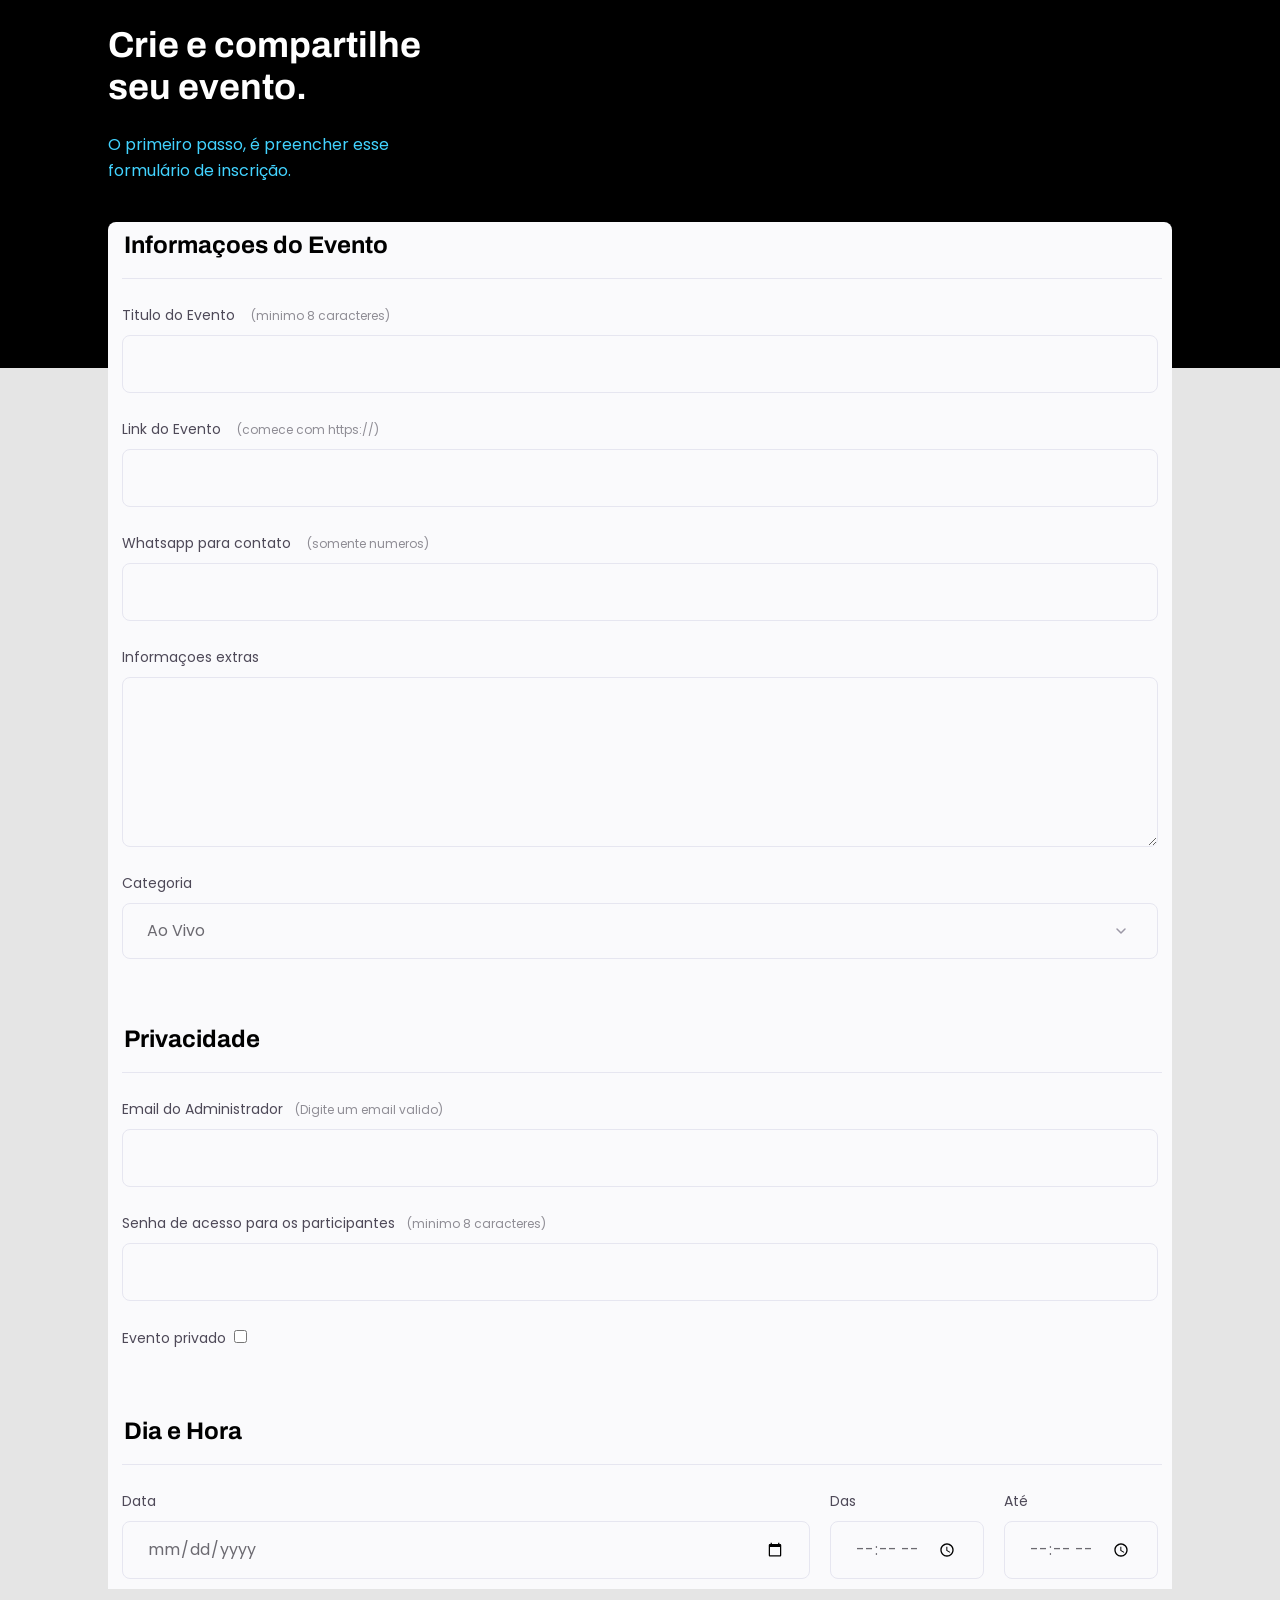
==== index.html @ 27adec73 "Add files via upload" ====
<!DOCTYPE html>
<html lang="pt-br">
<head>
    <link rel="preconnect" href="https://fonts.googleapis.com">
    <link rel="preconnect" href="https://fonts.gstatic.com" crossorigin>
    <meta charset="UTF-8">
    <meta name="viewport" content="width=device-width, initial-scale=1.0">
    <title>Crie seu evento</title>
    <link href="https://fonts.googleapis.com/css2?family=Archivo:wght@600;700&family=Poppins&display=swap" rel="stylesheet">
    <link rel="stylesheet" href="style.css">
</head>
<body>
    <div class="page">
        
        <header>
            <h1>Crie e compartilhe seu evento.</h1>
            <p>O primeiro passo, é preencher esse
            formulário de inscrição.</p>
        </header>
        
        <form >

            <fieldset>
                <div class="fieldset-wrapper">
                    <legend>Informaçoes do Evento</legend>
                    
                    <div class="input-wrapper">
                        <label for="event-title">Titulo do Evento <span>(minimo 8 caracteres)</span></label>
                        <input type="text" id="event-title">
                    </div>

                    <div class="input-wrapper">
                        <label for="event-link">Link do Evento <span>(comece com https://)</span></label>
                        <input type="url" id="event-link">
                    </div>

                    <div class="input-wrapper">
                        <label for="event-whatsapp">Whatsapp para contato <span>(somente numeros)</span></label>
                        <input type="number" id="event-whatsapp">
                    </div>
                    
                    <div class="input-wrapper">
                        <label for="event-info">Informaçoes extras</label>
                        <textarea id="evento-info"></textarea>
                    </div>

                    <div class="input-wrapper">
                        <label for="event-category">Categoria</label>
                        <select id="event-category">
                            <option value="live">Ao Vivo</option>
                            <option value="podcast">Podcast</option>
                            <option value="mentorship">Mentorship</option>
                        </select>
                    </div>

                </div>
            </fieldset>
                
            <fieldset>

                <div class="fieldset-wrapper">
                    <legend>Privacidade</legend>

                    <div class="input-wrapper">
                        <label for="event-email">Email do Administrador<span>(Digite um email valido)</span></label>
                        <input type="email" id="event-email">
                    </div>

                    <div class="input-wrapper">
                        <label for="event-password">Senha de acesso para os participantes<span>(minimo 8 caracteres)</span></label>
                        <input type="password" id="event-password">
                    </div>
                    
                    <div class="checkbox-wrapper">
                        <label for="event-private">Evento privado</label>
                        <input type="checkbox" id="event-private">
                    </div>

                </div>

            </fieldset>
                

            <fieldset>
                <div class="fieldset-wrapper">
                    <legend>Dia e Hora</legend>
                    
                    <div class="col-3">
                        <div class="input-wrapper">
                            <label for="event-date">Data</label>
                            <input type="date" id="event-date">
                        </div>
                        
                        <div class="input-wrapper">
                            <label for="event-begin">Das</span></label>
                            <input type="time" id="event-begin">
                        </div>
                        
                        <div class="input-wrapper">
                            <label for="event-end">Até</span></label>
                            <input type="time" id="event-end">
                        </div>
                    </div>

                </div>
            </fieldset>

        </form>
    </div>
</body>
</html>
---- style.css ----
body, input, button, select, textarea {
    font-family: 'Poppins', sans-serif;
}

body {
    font-family: 'Poppins', sans-serif;
    background: #e5e5e5;
}

body::before {
    content: '';
    width: 100%;
    height: 368px;
    background: black;
    display: block;
    position: absolute;
    z-index: -1;
    top: 0;
    left: 0;
}

page {
    width: 736px;
    margin: auto;
}

header {
    width: 319px;
    margin-top: 74px;
    margin: 0 100px;
}

header h1 {
    font-family: 'Archivo', sans-serif;
    font-weight: bold;
    font-size: 36px;
    line-height: 42px;
    color: white;
}

header p {
    font-size: 16px;
    line-height: 26px;
    color: #42D3FF;
}

form {
    background: #fafafc;
    min-height: 300px;
    margin-top: 38px;
    border-radius: 8px 8px 0 0;
    padding: 0px;
    display: flex;
    flex-direction: column;
    gap: 48px;
    margin: 38px 100px;
}

fieldset {
    border: none;
    display: flex;
    flex-direction: column;
    gap: 24px;
}

.fieldset-wrapper {
    display: flex;
    flex-direction: column;
    gap: 24px;
}

fieldset legend {
    font-family: 'Archivo', sans-serif;;
    font-weight: bold;
    font-size: 24px;
    line-height: 34px;
    border-bottom: 1px solid #e6e6f0;
    padding-bottom: 16px;
    width: 100%;
}

.input-wrapper {
    display: flex;
    flex-direction: column;
}

.input-wrapper label,
.checkbox-wrapper label {
    font-size: 14px;
    line-height: 24px;
    color: #4E4958;
    margin-bottom: 8px;
}

.input-wrapper label span {
    margin-left: 12px;
    font-size: 12px;
    line-height: 20px;
    color: #6c6a71;
}

.input-wrapper label span {
    margin-left: 12px;
    font-size: 12px;
    line-height: 20px;
    color: #8f8d95;
}

.input-wrapper input, .input-wrapper textarea, .input-wrapper select {
    background: #fafafc;
    border: 1px solid #e6e6f0;
    border-radius: 8px;
    height: 56px;
    padding: 0 24px;
    font-size: 16px;
    line-height: 26px;
    color: #6c6a71;
}

.input-wrapper textarea {
    padding: 0;
    height: 168px;
}

.input-wrapper select {
    appearance: none;
    -webkit-appearance: none;
    background-image: url("data:image/svg+xml,%3Csvg width='24' height='24' viewBox='0 0 24 24' fill='none' xmlns='http://www.w3.org/2000/svg'%3E%3Cg clip-path='url(%23clip0_1_54)'%3E%3Cpath d='M8 10L12 14L16 10' stroke='%239C98A6' stroke-width='1.5' stroke-linecap='round' stroke-linejoin='round'/%3E%3C/g%3E%3Cdefs%3E%3CclipPath id='clip0_1_54'%3E%3Crect width='24' height='24' fill='white'/%3E%3C/clipPath%3E%3C/defs%3E%3C/svg%3E%0A");
    background-repeat: no-repeat;
    background-position: right 24px top 50%;
}

.col-3 {
    display: flex;
    gap: 20px;
}

.col-3 > div:nth-child(1) {
    width: 100%;
}
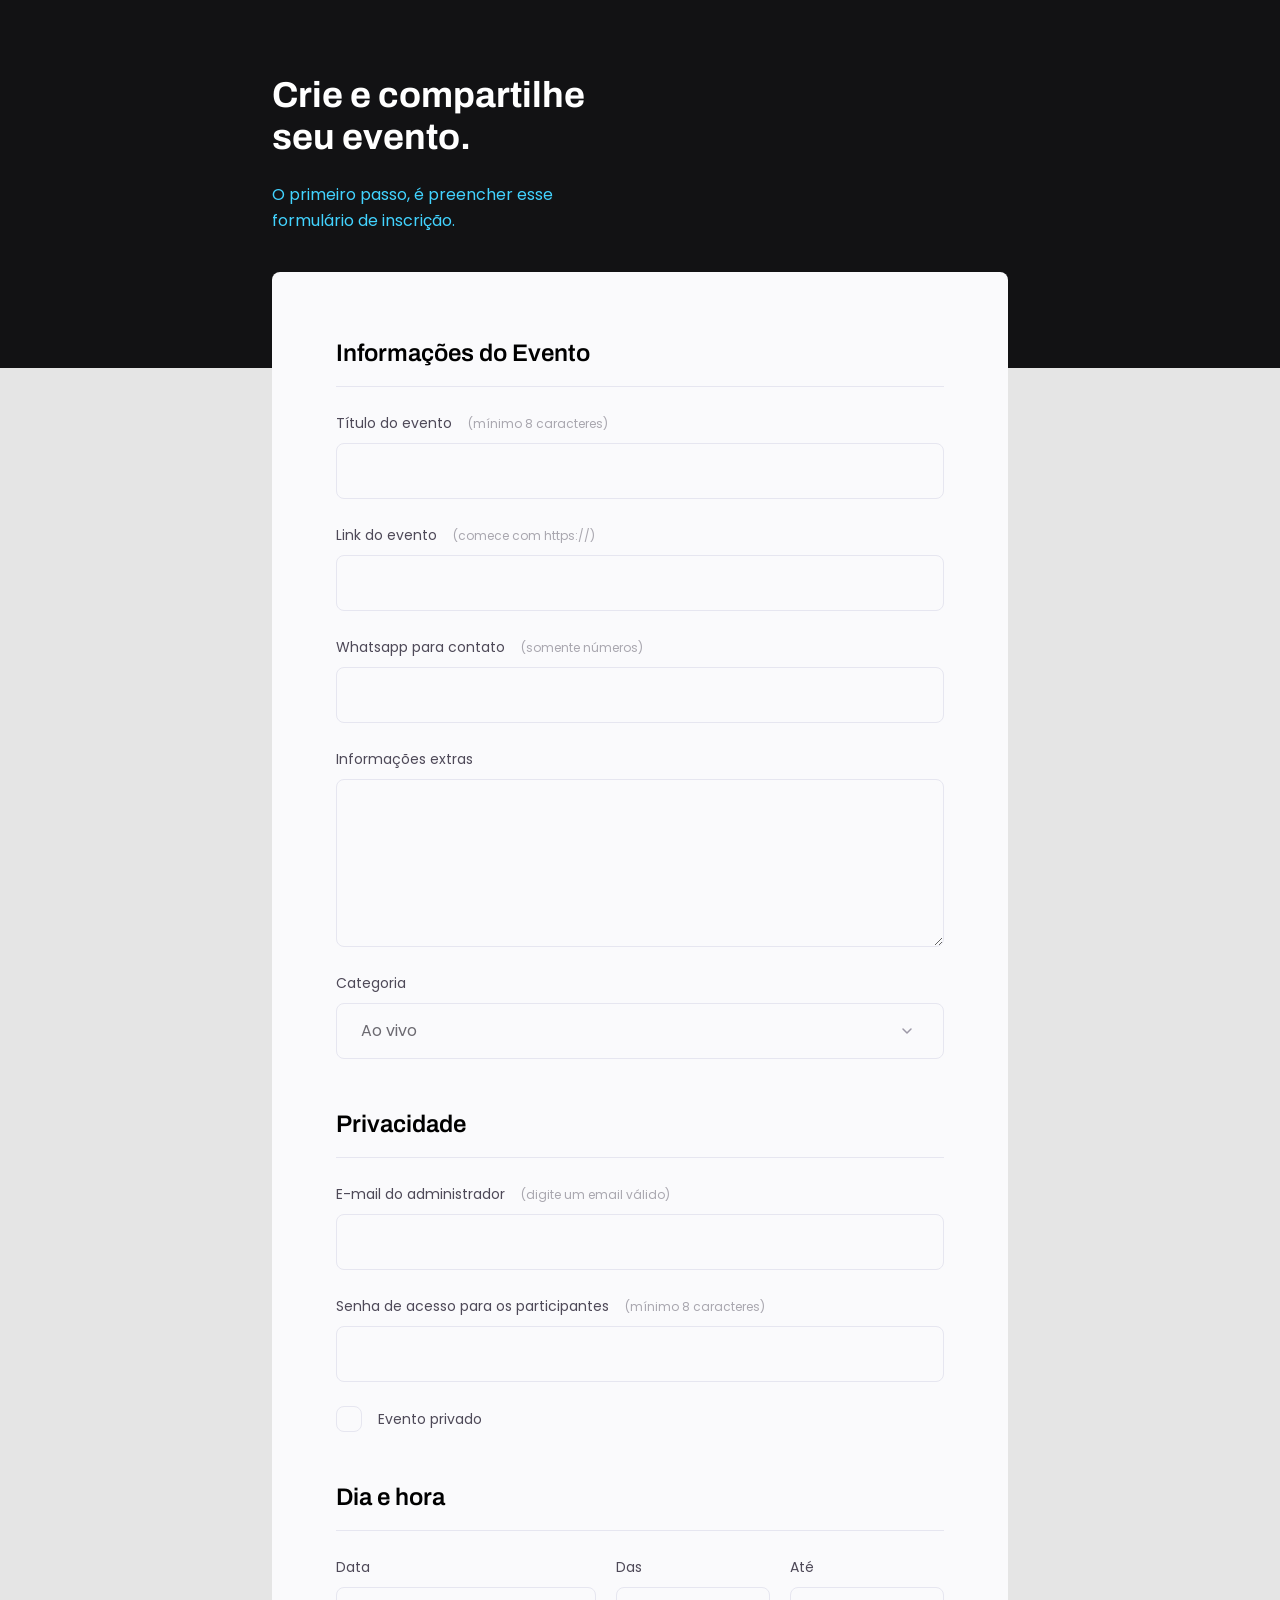
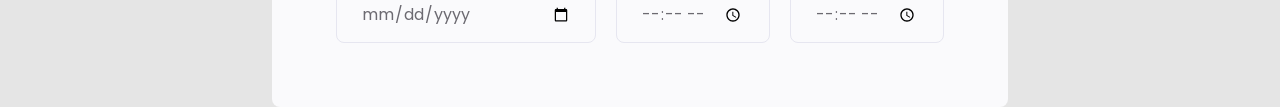
==== commit d135ef72: "Add files via upload" ====
--- a/index.html
+++ b/index.html
@@ -1,111 +1,113 @@
-<!DOCTYPE html>
-<html lang="pt-br">
-<head>
-    <link rel="preconnect" href="https://fonts.googleapis.com">
-    <link rel="preconnect" href="https://fonts.gstatic.com" crossorigin>
-    <meta charset="UTF-8">
-    <meta name="viewport" content="width=device-width, initial-scale=1.0">
-    <title>Crie seu evento</title>
-    <link href="https://fonts.googleapis.com/css2?family=Archivo:wght@600;700&family=Poppins&display=swap" rel="stylesheet">
-    <link rel="stylesheet" href="style.css">
-</head>
-<body>
-    <div class="page">
-        
-        <header>
-            <h1>Crie e compartilhe seu evento.</h1>
-            <p>O primeiro passo, é preencher esse
-            formulário de inscrição.</p>
-        </header>
-        
-        <form >
-
-            <fieldset>
-                <div class="fieldset-wrapper">
-                    <legend>Informaçoes do Evento</legend>
-                    
-                    <div class="input-wrapper">
-                        <label for="event-title">Titulo do Evento <span>(minimo 8 caracteres)</span></label>
-                        <input type="text" id="event-title">
-                    </div>
-
-                    <div class="input-wrapper">
-                        <label for="event-link">Link do Evento <span>(comece com https://)</span></label>
-                        <input type="url" id="event-link">
-                    </div>
-
-                    <div class="input-wrapper">
-                        <label for="event-whatsapp">Whatsapp para contato <span>(somente numeros)</span></label>
-                        <input type="number" id="event-whatsapp">
-                    </div>
-                    
-                    <div class="input-wrapper">
-                        <label for="event-info">Informaçoes extras</label>
-                        <textarea id="evento-info"></textarea>
-                    </div>
-
-                    <div class="input-wrapper">
-                        <label for="event-category">Categoria</label>
-                        <select id="event-category">
-                            <option value="live">Ao Vivo</option>
-                            <option value="podcast">Podcast</option>
-                            <option value="mentorship">Mentorship</option>
-                        </select>
-                    </div>
-
-                </div>
-            </fieldset>
-                
-            <fieldset>
-
-                <div class="fieldset-wrapper">
-                    <legend>Privacidade</legend>
-
-                    <div class="input-wrapper">
-                        <label for="event-email">Email do Administrador<span>(Digite um email valido)</span></label>
-                        <input type="email" id="event-email">
-                    </div>
-
-                    <div class="input-wrapper">
-                        <label for="event-password">Senha de acesso para os participantes<span>(minimo 8 caracteres)</span></label>
-                        <input type="password" id="event-password">
-                    </div>
-                    
-                    <div class="checkbox-wrapper">
-                        <label for="event-private">Evento privado</label>
-                        <input type="checkbox" id="event-private">
-                    </div>
-
-                </div>
-
-            </fieldset>
-                
-
-            <fieldset>
-                <div class="fieldset-wrapper">
-                    <legend>Dia e Hora</legend>
-                    
-                    <div class="col-3">
-                        <div class="input-wrapper">
-                            <label for="event-date">Data</label>
-                            <input type="date" id="event-date">
-                        </div>
-                        
-                        <div class="input-wrapper">
-                            <label for="event-begin">Das</span></label>
-                            <input type="time" id="event-begin">
-                        </div>
-                        
-                        <div class="input-wrapper">
-                            <label for="event-end">Até</span></label>
-                            <input type="time" id="event-end">
-                        </div>
-                    </div>
-
-                </div>
-            </fieldset>
-
-        </form>
-    </div>
-</body>
+<!DOCTYPE html>
+<html lang="pt-br">
+<head>
+  <link rel="preconnect" href="https://fonts.googleapis.com">
+  <link rel="preconnect" href="https://fonts.gstatic.com" crossorigin>
+  
+  <meta charset="UTF-8">
+  <meta name="viewport" content="width=device-width, initial-scale=1.0">
+  <title>Crie seu evento</title>
+
+  <link rel="stylesheet" href="style.css">
+
+  <link href="https://fonts.googleapis.com/css2?family=Archivo:wght@600;700&family=Poppins&display=swap" rel="stylesheet">
+</head>
+<body>
+  <div class="page">
+    <header>
+      <h1>Crie e compartilhe seu evento.</h1>
+      <p>O primeiro passo, é preencher esse
+        formulário de inscrição.</p>
+    </header>
+    <form>
+
+      <fieldset>
+        <div class="fieldset-wrapper">
+          <legend>Informações do Evento</legend>
+
+          <div class="input-wrapper">
+            <label for="event-title">Título do evento <span>(mínimo 8 caracteres)</span></label>
+            <input type="text" id="event-title" />
+          </div>
+  
+          <div class="input-wrapper">
+            <label for="event-link">Link do evento <span>(comece com https://)</span></label>
+            <input type="url" id="event-link" />
+          </div>
+
+          <div class="input-wrapper">
+            <label for="event-whatsapp">Whatsapp para contato <span>(somente números)</span></label>
+            <input type="number" id="event-whatsapp" />
+          </div>
+
+          <div class="input-wrapper">
+            <label for="event-info">Informações extras</label>
+            <textarea id="event-info"></textarea>
+          </div>
+
+          <div class="input-wrapper">
+            <label for="event-category">Categoria</label>
+            <select id="event-category">
+              <option value="live">Ao vivo</option>
+              <option value="podcast">Podcast</option>
+              <option value="mentorship">Mentoria</option>
+            </select>
+          </div>
+        </div>
+      </fieldset>
+
+
+      <fieldset>
+        <div class="fieldset-wrapper">
+          <legend>Privacidade</legend>
+
+          <div class="input-wrapper">
+            <label for="event-email">E-mail do administrador <span>(digite um email válido)</span></label>
+            <input type="email" id="event-email" />
+          </div>
+
+          <div class="input-wrapper">
+            <label for="event-password">Senha de acesso para os participantes <span>(mínimo 8 caracteres)</span></label>
+            <input type="password" id="event-password" />
+          </div>
+
+          <div class="checkbox-wrapper">
+            <input type="checkbox" id="event-private" />
+            <label for="event-private">Evento privado</label>
+          </div>
+
+        </div>
+      </fieldset>
+
+
+      <fieldset>
+        <div class="fieldset-wrapper">
+          <legend>Dia e hora</legend>
+
+          <div class="col-3">
+            <div class="input-wrapper">
+              <label for="event-date">Data</label>
+              <input type="date" id="event-date" />
+            </div>
+  
+            <div class="input-wrapper">
+              <label for="event-begin">Das</label>
+              <input type="time" id="event-begin" />
+            </div>
+
+            <div class="input-wrapper">
+              <label for="event-end">Até</label>
+              <input type="time" id="event-end" />
+            </div>
+          </div>
+
+          
+
+        </div>
+      </fieldset>
+
+
+    </form>
+  </div>
+</body>
 </html>
--- a/style.css
+++ b/style.css
@@ -1,142 +1,197 @@
-
-body, input, button, select, textarea {
-    font-family: 'Poppins', sans-serif;
-}
-
-body {
-    font-family: 'Poppins', sans-serif;
-    background: #e5e5e5;
-}
-
-body::before {
-    content: '';
-    width: 100%;
-    height: 368px;
-    background: black;
-    display: block;
-    position: absolute;
-    z-index: -1;
-    top: 0;
-    left: 0;
-}
-
-page {
-    width: 736px;
-    margin: auto;
-}
-
-header {
-    width: 319px;
-    margin-top: 74px;
-    margin: 0 100px;
-}
-
-header h1 {
-    font-family: 'Archivo', sans-serif;
-    font-weight: bold;
-    font-size: 36px;
-    line-height: 42px;
-    color: white;
-}
-
-header p {
-    font-size: 16px;
-    line-height: 26px;
-    color: #42D3FF;
-}
-
-form {
-    background: #fafafc;
-    min-height: 300px;
-    margin-top: 38px;
-    border-radius: 8px 8px 0 0;
-    padding: 0px;
-    display: flex;
-    flex-direction: column;
-    gap: 48px;
-    margin: 38px 100px;
-}
-
-fieldset {
-    border: none;
-    display: flex;
-    flex-direction: column;
-    gap: 24px;
-}
-
-.fieldset-wrapper {
-    display: flex;
-    flex-direction: column;
-    gap: 24px;
-}
-
-fieldset legend {
-    font-family: 'Archivo', sans-serif;;
-    font-weight: bold;
-    font-size: 24px;
-    line-height: 34px;
-    border-bottom: 1px solid #e6e6f0;
-    padding-bottom: 16px;
-    width: 100%;
-}
-
-.input-wrapper {
-    display: flex;
-    flex-direction: column;
-}
-
-.input-wrapper label,
-.checkbox-wrapper label {
-    font-size: 14px;
-    line-height: 24px;
-    color: #4E4958;
-    margin-bottom: 8px;
-}
-
-.input-wrapper label span {
-    margin-left: 12px;
-    font-size: 12px;
-    line-height: 20px;
-    color: #6c6a71;
-}
-
-.input-wrapper label span {
-    margin-left: 12px;
-    font-size: 12px;
-    line-height: 20px;
-    color: #8f8d95;
-}
-
-.input-wrapper input, .input-wrapper textarea, .input-wrapper select {
-    background: #fafafc;
-    border: 1px solid #e6e6f0;
-    border-radius: 8px;
-    height: 56px;
-    padding: 0 24px;
-    font-size: 16px;
-    line-height: 26px;
-    color: #6c6a71;
-}
-
-.input-wrapper textarea {
-    padding: 0;
-    height: 168px;
-}
-
-.input-wrapper select {
-    appearance: none;
-    -webkit-appearance: none;
-    background-image: url("data:image/svg+xml,%3Csvg width='24' height='24' viewBox='0 0 24 24' fill='none' xmlns='http://www.w3.org/2000/svg'%3E%3Cg clip-path='url(%23clip0_1_54)'%3E%3Cpath d='M8 10L12 14L16 10' stroke='%239C98A6' stroke-width='1.5' stroke-linecap='round' stroke-linejoin='round'/%3E%3C/g%3E%3Cdefs%3E%3CclipPath id='clip0_1_54'%3E%3Crect width='24' height='24' fill='white'/%3E%3C/clipPath%3E%3C/defs%3E%3C/svg%3E%0A");
-    background-repeat: no-repeat;
-    background-position: right 24px top 50%;
-}
-
-.col-3 {
-    display: flex;
-    gap: 20px;
-}
-
-.col-3 > div:nth-child(1) {
-    width: 100%;
-}
-
+* {
+  margin: 0;
+  padding: 0;
+  box-sizing: border-box;
+}
+
+body, input, button, select, textarea {
+  font-family: 'Poppins', sans-serif;
+}
+
+body {
+  background: #E5E5E5;
+}
+
+body::before {
+  content: '';
+  width: 100%;
+  height: 368px;
+
+  position: absolute;
+  top: 0;
+  left: 0;
+  z-index: -1;
+  background: #121214;
+}
+
+.page {
+  width: 736px;
+  margin: auto;
+}
+
+header {
+  width: 319px;
+
+  margin-top: 74px;
+}
+
+header h1 {
+  font-family: 'Archivo', sans-serif;
+  font-weight: bold;
+  font-size: 36px;
+  line-height: 42px;
+  color: white;
+
+  margin-bottom: 24px;
+}
+
+header p {
+  font-size: 16px;
+  line-height: 26px;
+
+  color: #42D3FF;
+}
+
+form {
+  margin-top: 38px;
+  background: #FAFAFC;
+  border-radius: 8px;
+  min-height: 300px;
+
+  padding: 64px;
+
+  display: flex;
+  flex-direction: column;
+  gap: 48px;
+}
+
+fieldset {
+  border: none;
+}
+
+.fieldset-wrapper {
+  display: flex;
+  flex-direction: column;
+  gap: 24px;
+}
+
+fieldset legend {
+  font-family: 'Archivo', sans-serif;
+  font-weight: 600;
+  font-size: 24px;
+  line-height: 34px;
+
+  width: 100%;
+
+  border-bottom: 1px solid #E6E6F0;
+  padding-bottom: 16px;
+}
+
+.input-wrapper {
+  display: flex;
+  flex-direction: column;
+}
+
+.input-wrapper label,
+.checkbox-wrapper label {
+  font-size: 14px;
+  line-height: 24px;
+
+  color: #4E4958;
+
+  margin-bottom: 8px;
+}
+
+.input-wrapper label span {
+  margin-left: 12px;
+
+  font-size: 12px;
+  line-height: 20px;
+  
+  color: #a9a7af;
+}
+
+.input-wrapper label span:hover {
+  color: #6c6a71;
+}
+
+.input-wrapper input, 
+.input-wrapper textarea,
+.input-wrapper select {
+  background: #FAFAFC;
+
+  border: 1px solid #E6E6F0;
+  border-radius: 8px;
+  
+  height: 56px;
+
+  padding: 0 24px;
+
+  font-size: 16px;
+  line-height: 26px;
+
+  color: #6c6a71;
+}
+
+.input-wrapper textarea {
+  padding: 0;
+  height: 168px;
+}
+
+.input-wrapper select {
+  appearance: none;
+  -webkit-appearance: none;
+
+  background-image: url("data:image/svg+xml,%3Csvg width='24' height='24' viewBox='0 0 24 24' fill='none' xmlns='http://www.w3.org/2000/svg'%3E%3Cpath d='M8 10L12 14L16 10' stroke='%239C98A6' stroke-width='1.5' stroke-linecap='round' stroke-linejoin='round'/%3E%3C/svg%3E%0A");
+  background-repeat: no-repeat;
+  background-position: right 24px top 50%;
+}
+
+.col-3 {
+  display: flex;
+  gap: 20px;
+}
+
+.col-3 > div:nth-child(1) {
+  width: 100%;
+}
+
+.checkbox-wrapper {
+  position: relative;
+}
+
+.checkbox-wrapper label {
+  display:flex;
+  align-items: center;
+  gap: 16px;
+
+  margin: 0;
+}
+
+.checkbox-wrapper input {
+  position: absolute;
+  top:0;
+  left: 0;
+  width: 24px;
+  height: 24px;
+
+  opacity: 0;
+}
+
+.checkbox-wrapper label::before {
+  content: '';
+  width: 24px;
+  height: 24px;
+  display: block;
+
+  border: 1px solid #E6E6F0;
+  border-radius: 8px;
+}
+
+.checkbox-wrapper input:checked + label::before {
+  background-image: url("data:image/svg+xml,%3Csvg width='24' height='24' viewBox='0 0 24 24' fill='none' xmlns='http://www.w3.org/2000/svg'%3E%3Cpath d='M9.00016 16.1698L4.83016 11.9998L3.41016 13.4098L9.00016 18.9998L21.0002 6.99984L19.5902 5.58984L9.00016 16.1698Z' fill='%2342D3FF'/%3E%3C/svg%3E%0A");
+}
+
+.checkbox-wrapper input:focus + label::before {
+  outline: 2px solid black;
+}
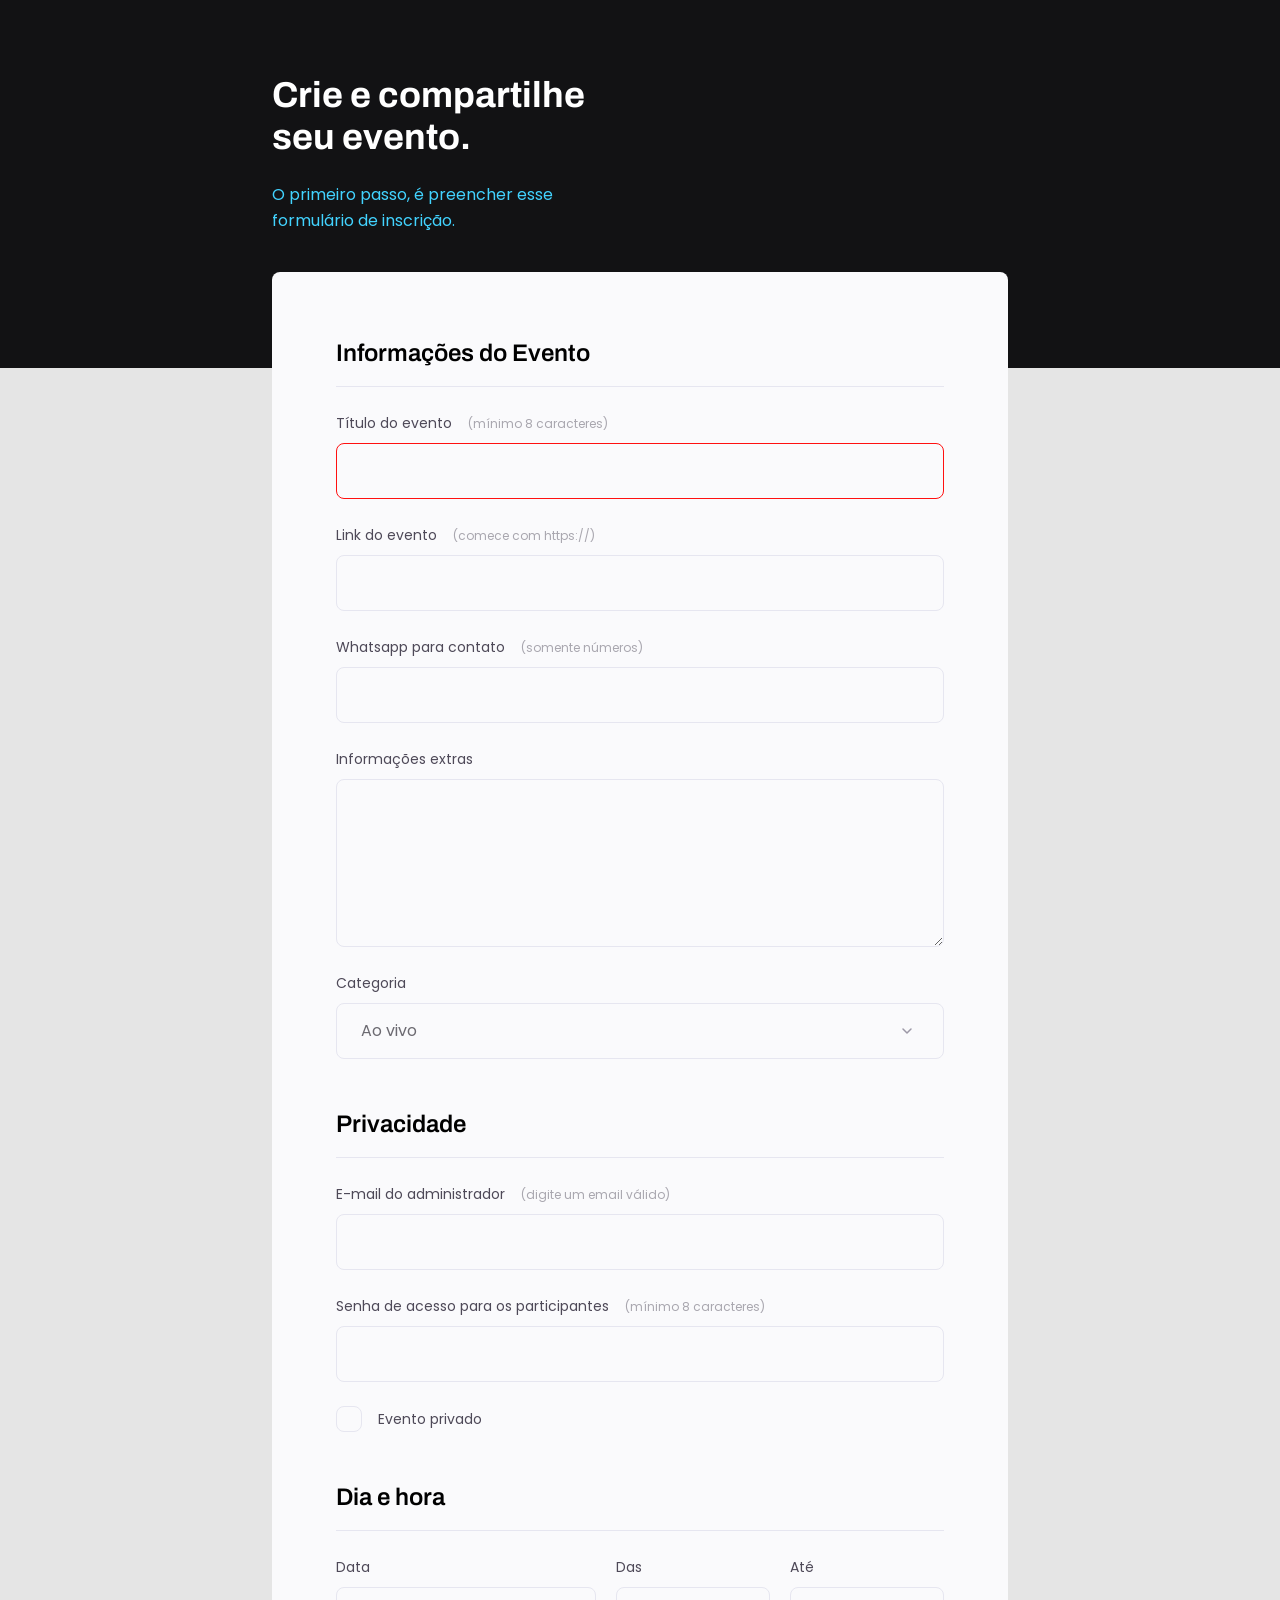
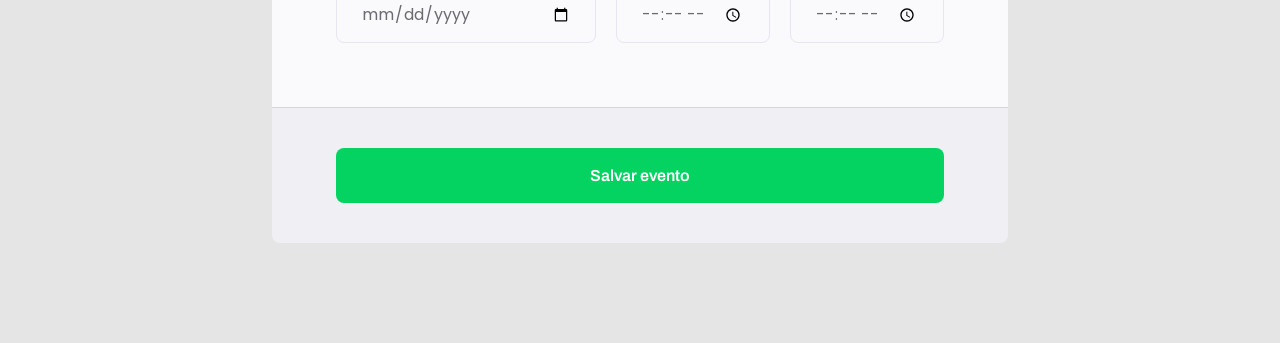
==== commit e26dc2c4: "Add files via upload" ====
--- a/index.html
+++ b/index.html
@@ -19,7 +19,7 @@
       <p>O primeiro passo, é preencher esse
         formulário de inscrição.</p>
     </header>
-    <form>
+    <form id="my-form">
 
       <fieldset>
         <div class="fieldset-wrapper">
@@ -27,7 +27,11 @@
 
           <div class="input-wrapper">
             <label for="event-title">Título do evento <span>(mínimo 8 caracteres)</span></label>
-            <input type="text" id="event-title" />
+            <input 
+              type="text" 
+              id="event-title"
+              required
+              minlength="8" />
           </div>
   
           <div class="input-wrapper">
@@ -68,7 +72,10 @@
 
           <div class="input-wrapper">
             <label for="event-password">Senha de acesso para os participantes <span>(mínimo 8 caracteres)</span></label>
-            <input type="password" id="event-password" />
+            <input 
+              type="password" 
+              id="event-password"
+              minlength="8" />
           </div>
 
           <div class="checkbox-wrapper">
@@ -105,9 +112,14 @@
 
         </div>
       </fieldset>
-
-
     </form>
+    <footer>
+      <button 
+        class="button" 
+        form="my-form">
+        Salvar evento
+      </button>
+    </footer>
   </div>
 </body>
 </html>
--- a/style.css
+++ b/style.css
@@ -4,7 +4,7 @@
   box-sizing: border-box;
 }
 
-body, input, button, select, textarea {
+body, input, select, textarea {
   font-family: 'Poppins', sans-serif;
 }
 
@@ -55,7 +55,7 @@
 form {
   margin-top: 38px;
   background: #FAFAFC;
-  border-radius: 8px;
+  border-radius: 8px 8px 0 0;
   min-height: 300px;
 
   padding: 64px;
@@ -195,3 +195,43 @@
 .checkbox-wrapper input:focus + label::before {
   outline: 2px solid black;
 }
+
+footer {
+  background: #F0F0F4;
+
+  height: 136px;
+
+  display: flex;
+  flex-direction: column;
+
+  padding: 40px 64px;
+
+  margin-bottom: 100px;
+
+  border-top: 1px solid #D6D6D6;
+  border-radius: 0 0 8px 8px;
+}
+
+footer .button {
+  height: 56px;
+  background: #04D361;
+  border: 0;
+  border-radius: 8px;
+
+  font-family: 'Archivo';
+
+  font-weight: 600;
+  font-size: 16px;
+  line-height: 26px;
+
+
+  color: #FFFFFF;
+}
+
+footer .button:hover {
+  background: #08a04c;
+}
+
+input:invalid {
+ border: 1px solid #FF1010;
+}
